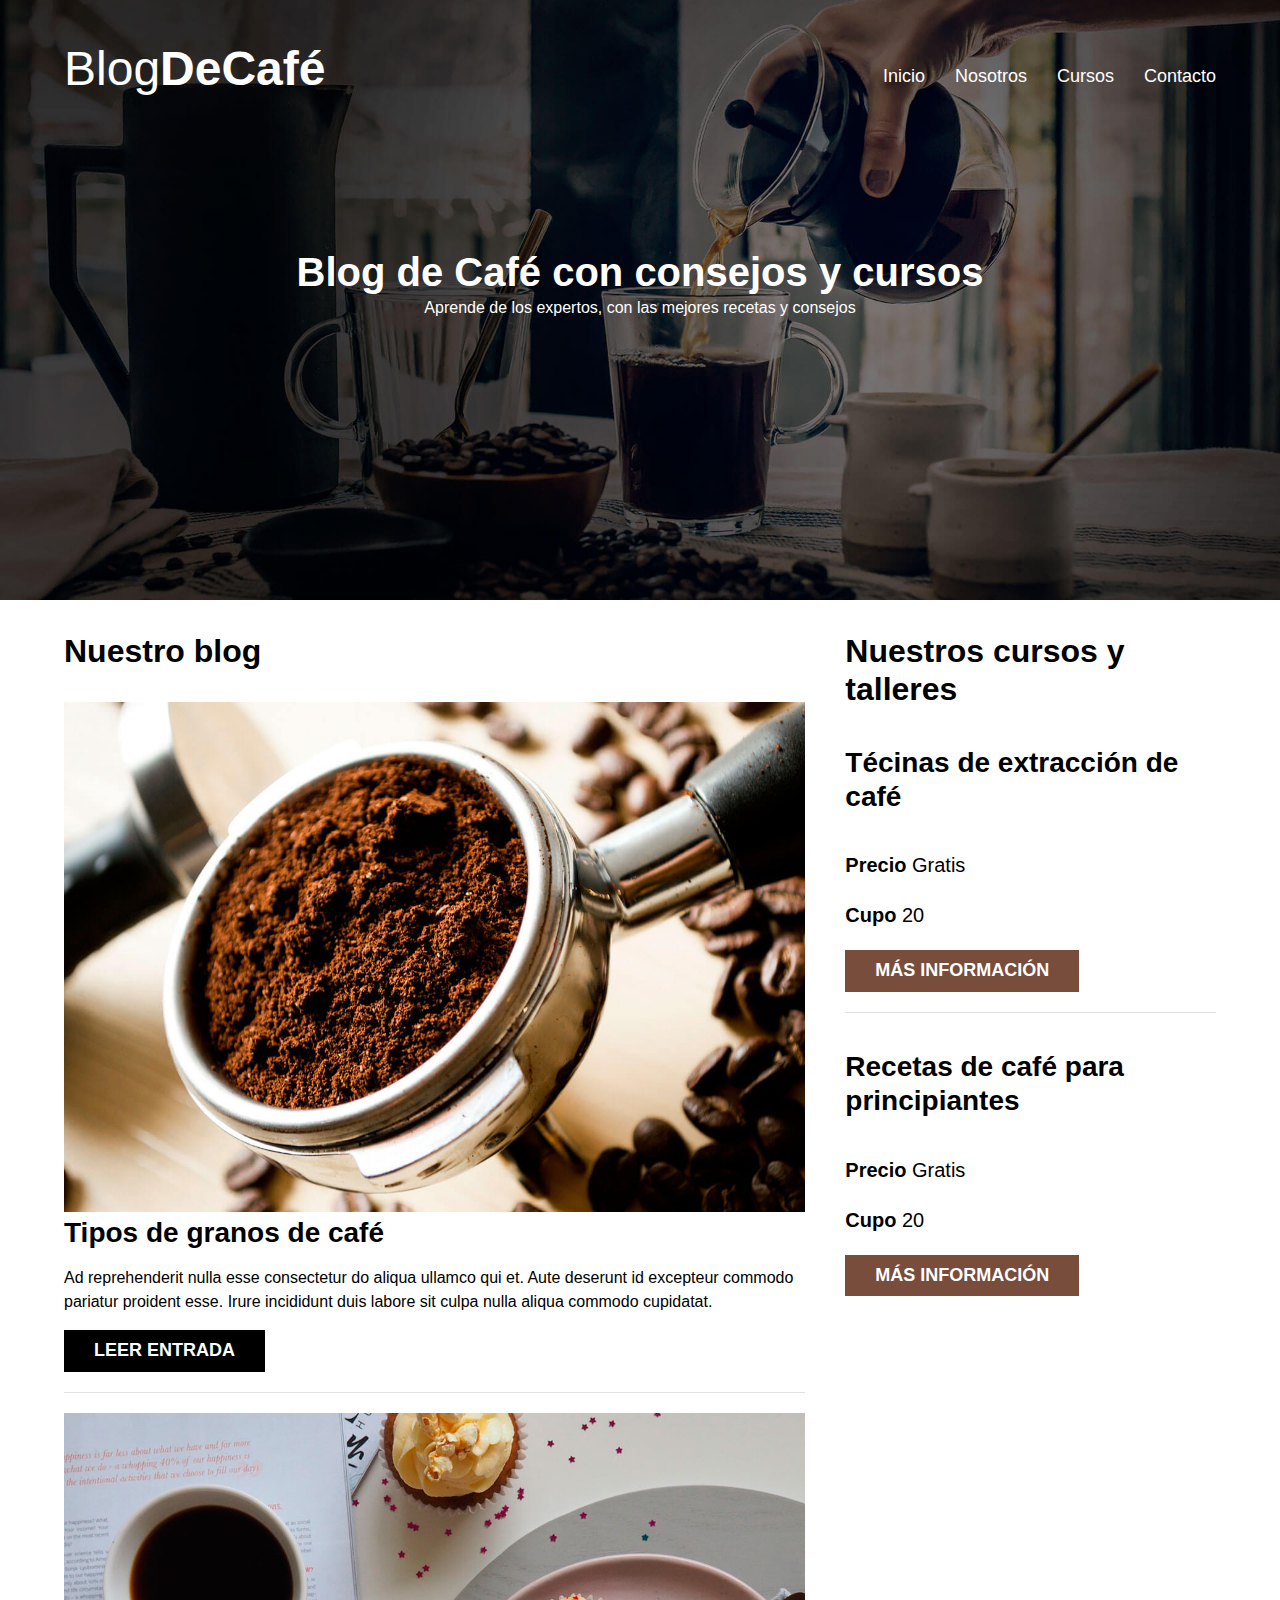
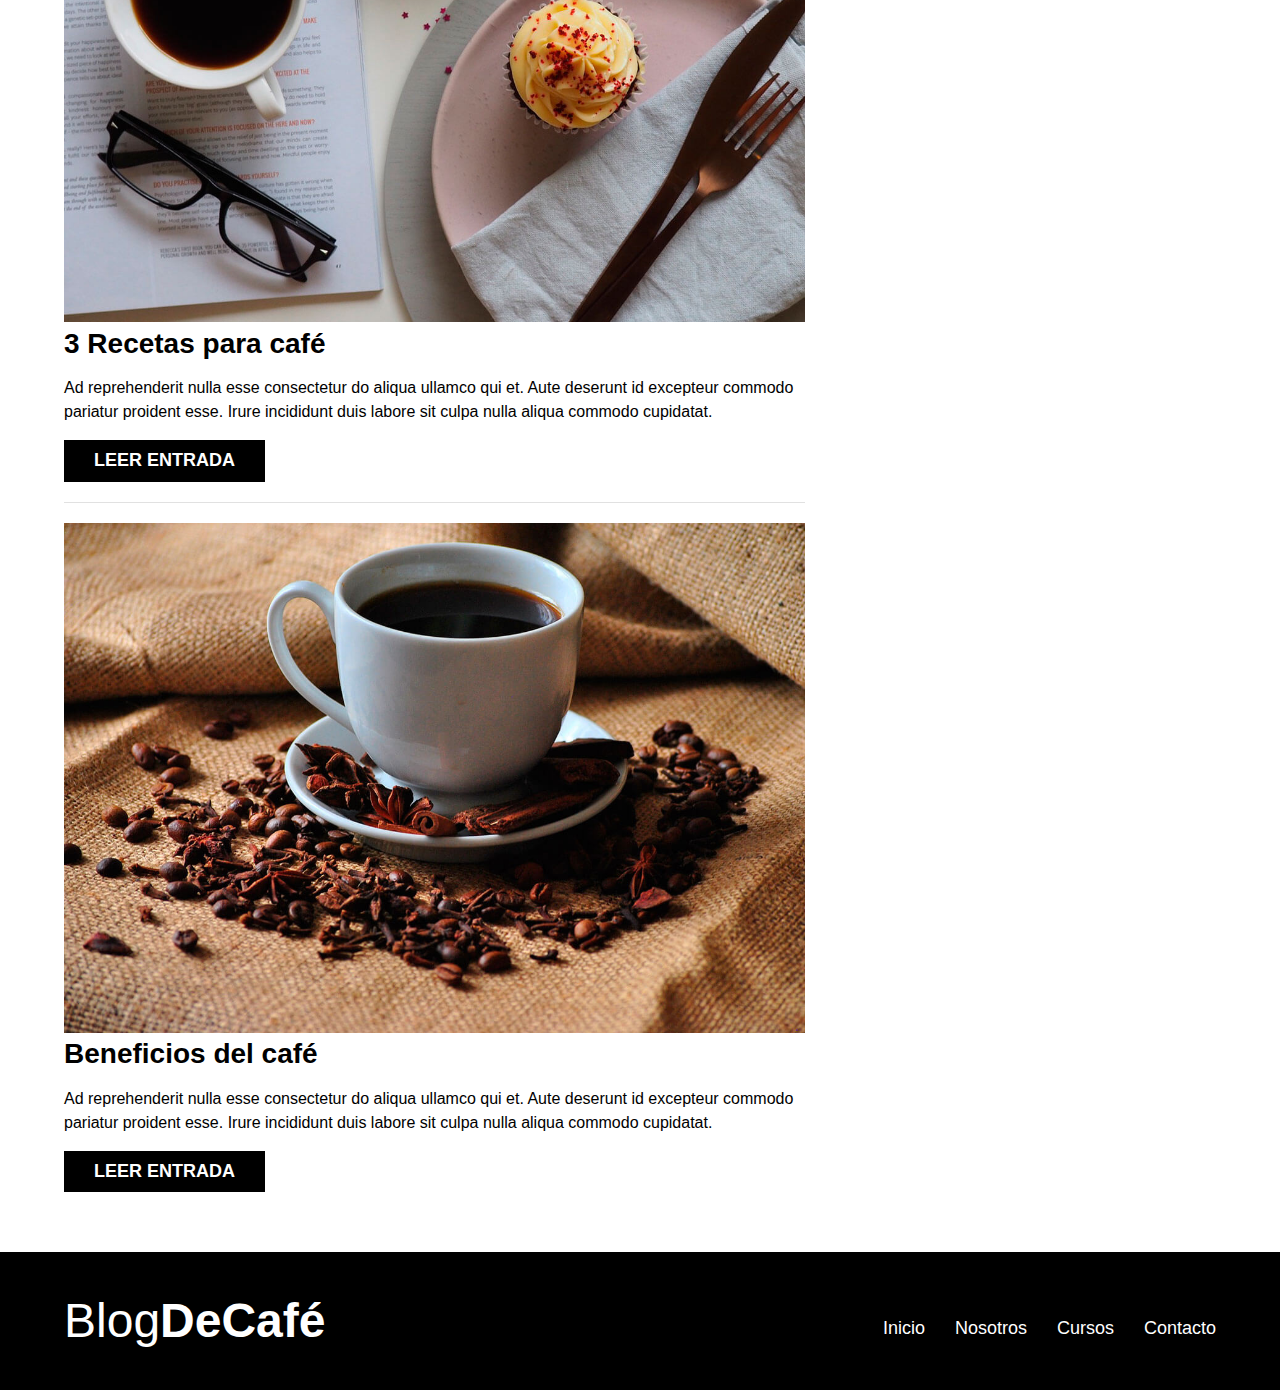
==== index.html @ 4d409e43 "Index.html, nosotros.html, styles.css created" ====
<!DOCTYPE html>
<html lang="en">
<head>
    <meta charset="UTF-8">
    <meta http-equiv="X-UA-Compatible" content="IE=edge">
    <meta name="viewport" content="width=device-width, initial-scale=1.0">
    <title>Blog Cafe</title>
    <link href="https://fonts.googleapis.com/css2?family=IBM+Plex+Sans:wght@200;400;700&family=Montserrat:wght@100;400;700&family=Open+Sans&display=swap" rel="stylesheet">
    <link rel="stylesheet" href="css/normalize.css">
    <link rel="stylesheet" href="css/styles.css">
</head>
<body>
    <header class="header">
        <div class="container">
            <div class="barra">
                <a class="logo" href="index.html">
                    <h1 class="logo__nombre no-margin centrar-texto">Blog<span class="logo__bold">DeCafé</span></h1>
                </a>
                <nav class="navegacion">
                    <a class="navegacion__enlace" href="index.html">Inicio</a>
                    <a class="navegacion__enlace" href="nosotros.html">Nosotros</a>
                    <a class="navegacion__enlace" href="cursos.html">Cursos</a>
                    <a class="navegacion__enlace" href="contacto.html">Contacto</a>
                </nav>
            </div>
        </div>
        <div class="header__texto">
            <h2 class="no-margin">Blog de Café con consejos y cursos</h2>
            <p class="no-margin">Aprende de los expertos, con las mejores recetas y consejos</p>
        </div>
    </header>

    <div class="container contenido-principal">
        <main class="blog">
            <h3>Nuestro blog</h3>
            <article class="entry">
                <div class="entry__imagen">
                    <img src="img/blog1.jpg" alt="ImagenBlog">
                </div>
                <div class="entry_content">
                    <h4 class="no-margin">Tipos de granos de café</h4>
                    <p>Ad reprehenderit nulla esse consectetur do aliqua ullamco qui et. Aute deserunt id excepteur commodo pariatur proident esse. Irure incididunt duis labore sit culpa nulla aliqua commodo cupidatat.</p>
                    <a href="entry.html" class="btn btn--primary">Leer entrada</a>
                </div>
            </article>

            <article class="entry">
                <div class="entry__imagen">
                    <img src="img/blog2.jpg" alt="ImagenBlog">
                </div>
                <div class="entry_content">
                    <h4 class="no-margin">3 Recetas para café</h4>
                    <p>Ad reprehenderit nulla esse consectetur do aliqua ullamco qui et. Aute deserunt id excepteur commodo pariatur proident esse. Irure incididunt duis labore sit culpa nulla aliqua commodo cupidatat.</p>
                    <a href="entry.html" class="btn btn--primary">Leer entrada</a>
                </div>
            </article>

            <article class="entry">
                <div class="entry__image">
                    <img src="img/blog3.jpg" alt="ImagenBlog">
                </div>
                <div class="entry_content">
                    <h4 class="no-margin">Beneficios del café</h4>
                    <p>Ad reprehenderit nulla esse consectetur do aliqua ullamco qui et. Aute deserunt id excepteur commodo pariatur proident esse. Irure incididunt duis labore sit culpa nulla aliqua commodo cupidatat.</p>
                    <a href="entry.html" class="btn btn--primary">Leer entrada</a>
                </div>
            </article>
        </main>
        <aside class="sidebar">
            <h3>Nuestros cursos y talleres</h3>
            <ul class="cursos no-padding">
                <li class="widget-curso ">
                    <h4 class="no-magrin">Técinas de extracción de café</h4>
                    <p class="widget-curso__label">Precio
                        <span class="widget-curso__info">Gratis</span>
                    </p>
                    <p class="widget-curso__label">Cupo
                        <span class="widget-curso__info">20</span>
                    </p>
                    <a href="entry.html" class="btn btn--secundary">Más información</a>
                </li>
                <li class="widget-curso">
                    <h4 class="no-magrin">Recetas de café para principiantes</h4>
                    <p class="widget-curso__label">Precio
                        <span class="widget-curso__info">Gratis</span>
                    </p>
                    <p class="widget-curso__label">Cupo
                        <span class="widget-curso__info">20</span>
                    </p>
                    <a href="entry.html" class="btn btn--secundary">Más información</a>
                </li>
            </ul>
        </aside>
    </div>

    <footer class="footer">
        <div class="container">
            <div class="barra">
                <a class="logo" href="index.html">
                    <h1 class="logo__nombre no-margin centrar-texto">Blog<span class="logo__bold">DeCafé</span></h1>
                </a>
                <nav class="navegacion">
                    <a class="navegacion__enlace" href="index.html">Inicio</a>
                    <a class="navegacion__enlace" href="nosotros.html">Nosotros</a>
                    <a class="navegacion__enlace" href="cursos.html">Cursos</a>
                    <a class="navegacion__enlace" href="contacto.html">Contacto</a>
                </nav>
            </div>
        </div>
    </footer>
</body>
</html>
---- css/styles.css ----
:root{
    --fuenteHeading: 'PT Sans', sans-serif;
    --fuenteParrafos: 'Open Sans' sans-serif;
    --primario: #784D3C;
    --gris: #E1E1E1;
    --blanco: #FFFFFF;
    --negro: #000000;
}

html{
    box-sizing: border-box;
    font-size: 62.5%; /*Para que 1rem = 10px*/
}

*,*:before, *:after{
    box-sizing: inherit;
}
body{
    font-family: var(--fuenteParrafos);
    font-size: 1.6rem;
    height: 2;
}

/*Globales*/
.container{
    max-width: 120rem;
    width: 90%;
    /*width: min(90% 120rem); Es lo mismo que las dos líneas de arriba. Aplica lo que sea menor*/
    margin: 0 auto;
}

a{
    text-decoration: none;
}

p,a,h1,h2,h3,h4{
    font-family: var(--fuenteHeading);
    line-height: 1.2;
}
p{
    line-height: 1.5;
}
h1{
    font-size: 4.8rem;
}

h2{
    font-size: 4rem;
}

h3{
    font-size: 3.2rem;
}

h4{
    font-size: 2.8rem;
}

img{
    max-width: 100%;
}

/*Utilidades*/
.no-margin{
    margin: 0;
}

.no-padding{
    padding: 0;
}

.centrar-texto{
    text-align: center;
}

/*Header*/

.header{
    background-image: url(../img/banner.jpg);
    height: 60rem;
    background-size: cover;
    background-repeat: no-repeat;
    background-position: center;
}

.header__texto{
    text-align: center;
    color: var(--blanco);
    margin-top: 8rem;
}

@media (min-width: 768px) {
    .header__texto{
        margin: 15rem;
    }
}
.barra{
    padding-top: 4rem;
}
@media (min-width: 768px) {
    .barra{
        display: flex;
        justify-content: space-between;
        align-items: center;
        padding-top: 4rem;
    }
}

.logo{
    color: var(--blanco);

}

.logo__nombre{
    font-weight: 400;
}

.logo__bold{
    font-weight: 700;
}

@media (min-width: 768px) {
    .navegacion{
        display: flex;
        gap: 3rem;
    }
}
.navegacion{
    font-family: var(--fuenteParrafos);
}

.navegacion__enlace{
    display: block;
    text-align: center;
    font-size: 1.8rem;
    color: var(--blanco);
    padding-top: 1.5rem;
}

@media (min-width: 768px) {
    .contenido-principal{
        display: grid;
        grid-template-columns: 2fr 1fr;
        column-gap: 4rem;
    }
}

/*Entry*/

.entry{
    border-bottom: 1px solid var(--gris);
    margin-bottom: 2rem;
}

.entry:last-of-type{
    border: none;
    margin-bottom: 0;
}

.btn{
    display: block;
    font-family: var(--fuenteHeading);
    color: var(--blanco);
    text-align: center;
    padding: 1rem 3rem;
    font-size: 1.8rem;
    text-transform: uppercase;
    font-weight: 700;
    margin-bottom: 2rem;
}
@media (min-width: 768px) {
    .btn{
        display: inline-block;
    }
}
.btn--primary{
    background-color: var(--negro);
}
.btn--secundary{
    background-color: var(--primario);
}

/*Aside*/
.cursos{
    list-style: none;
}

.widget-curso{
    border-bottom: 1px solid var(--gris);
    margin-bottom: 2rem;
}
.widget-curso:last-of-type{
    border: none;
    margin-bottom: 0;
}

.widget-curso__label{
    font-family: var(--fuenteHeading);
    font-weight: bold;
}

.widget-curso__info{
    font-weight: 400;
}

.widget-curso__info,
.widget-curso__label{
    font-size: 2rem;
}
/*Footer*/

.footer{
    background-color: var(--negro);
    padding-bottom: 4rem;
    margin-top: 4rem;
}

/*Sobre nosotros*/
@media (min-width: 768px) {
    .sobre-nosotros{
        display: flex;
        gap: 2rem;
    }

    .sobre-nosotros__imagen,
    .sobre-nosotros__text{
        flex-basis: 50%;
    }
}

.sobre-nosotros__text{
    text-align: justify;
}
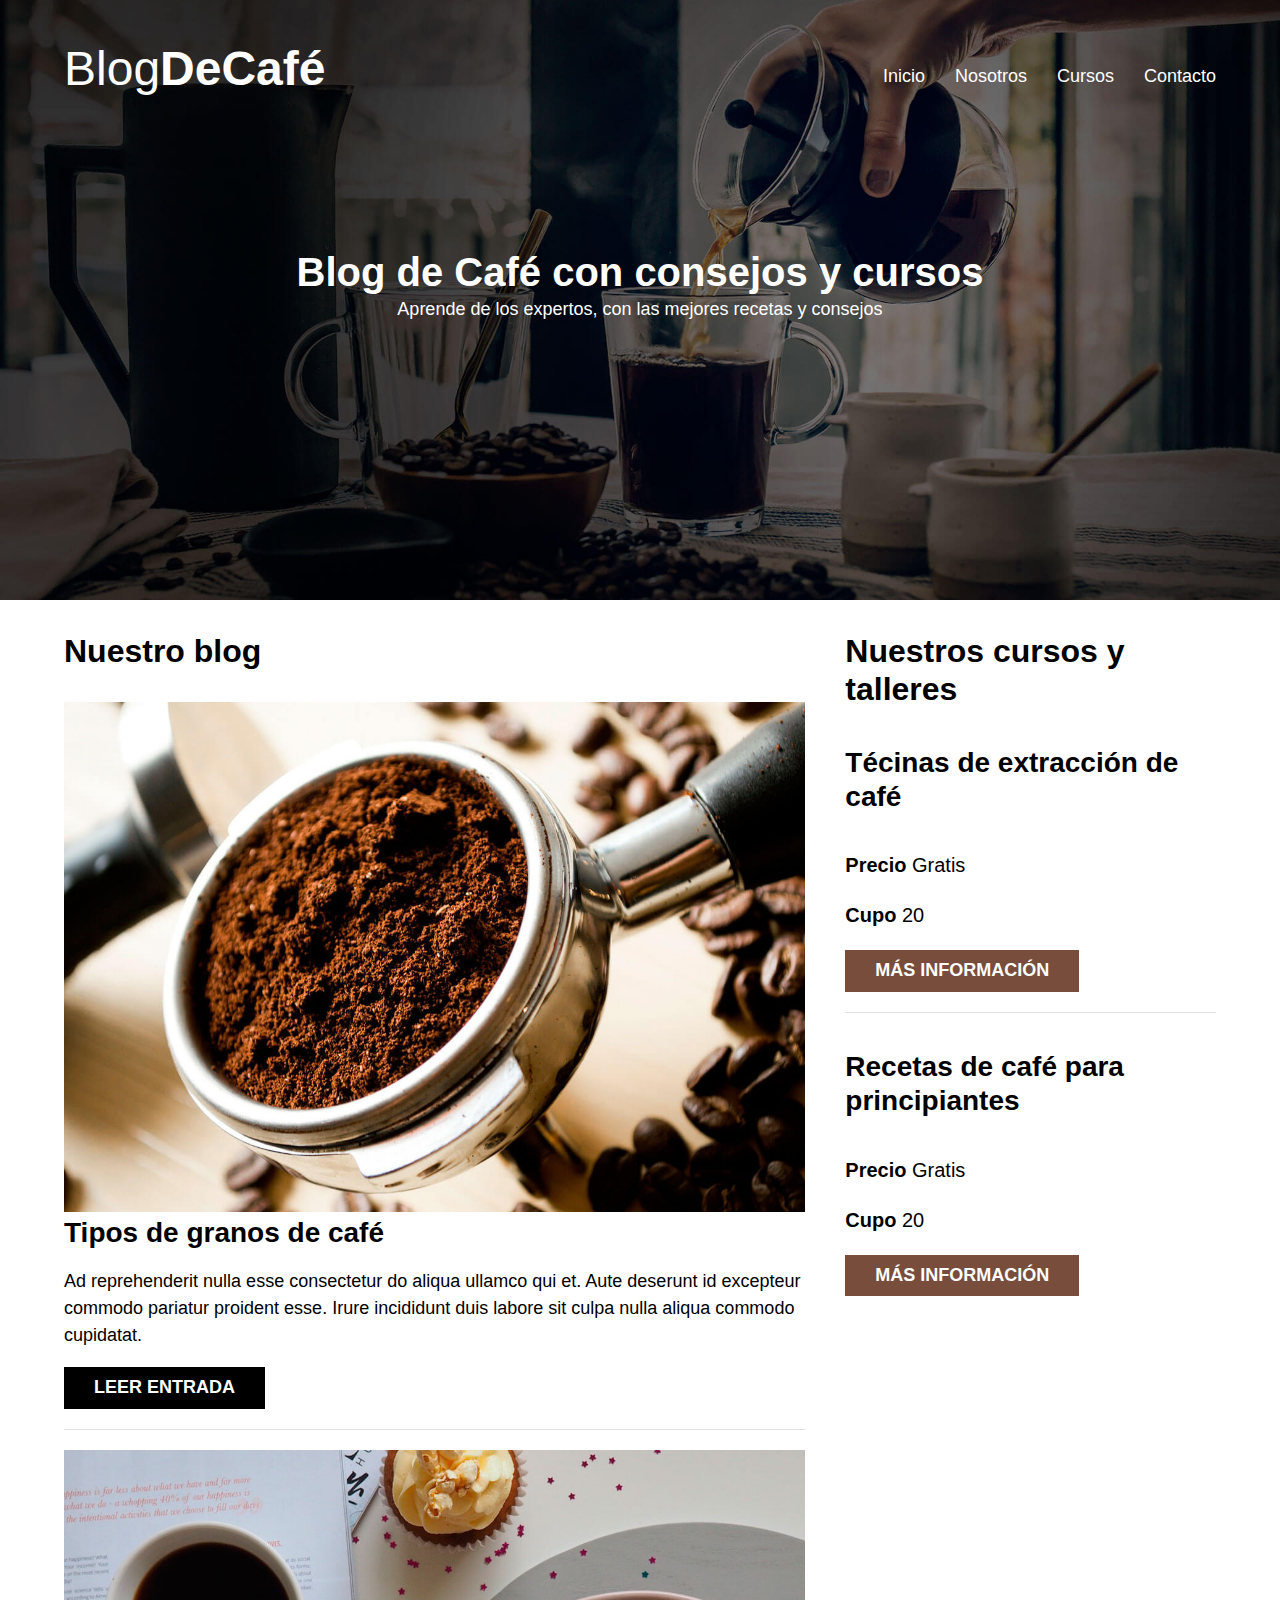
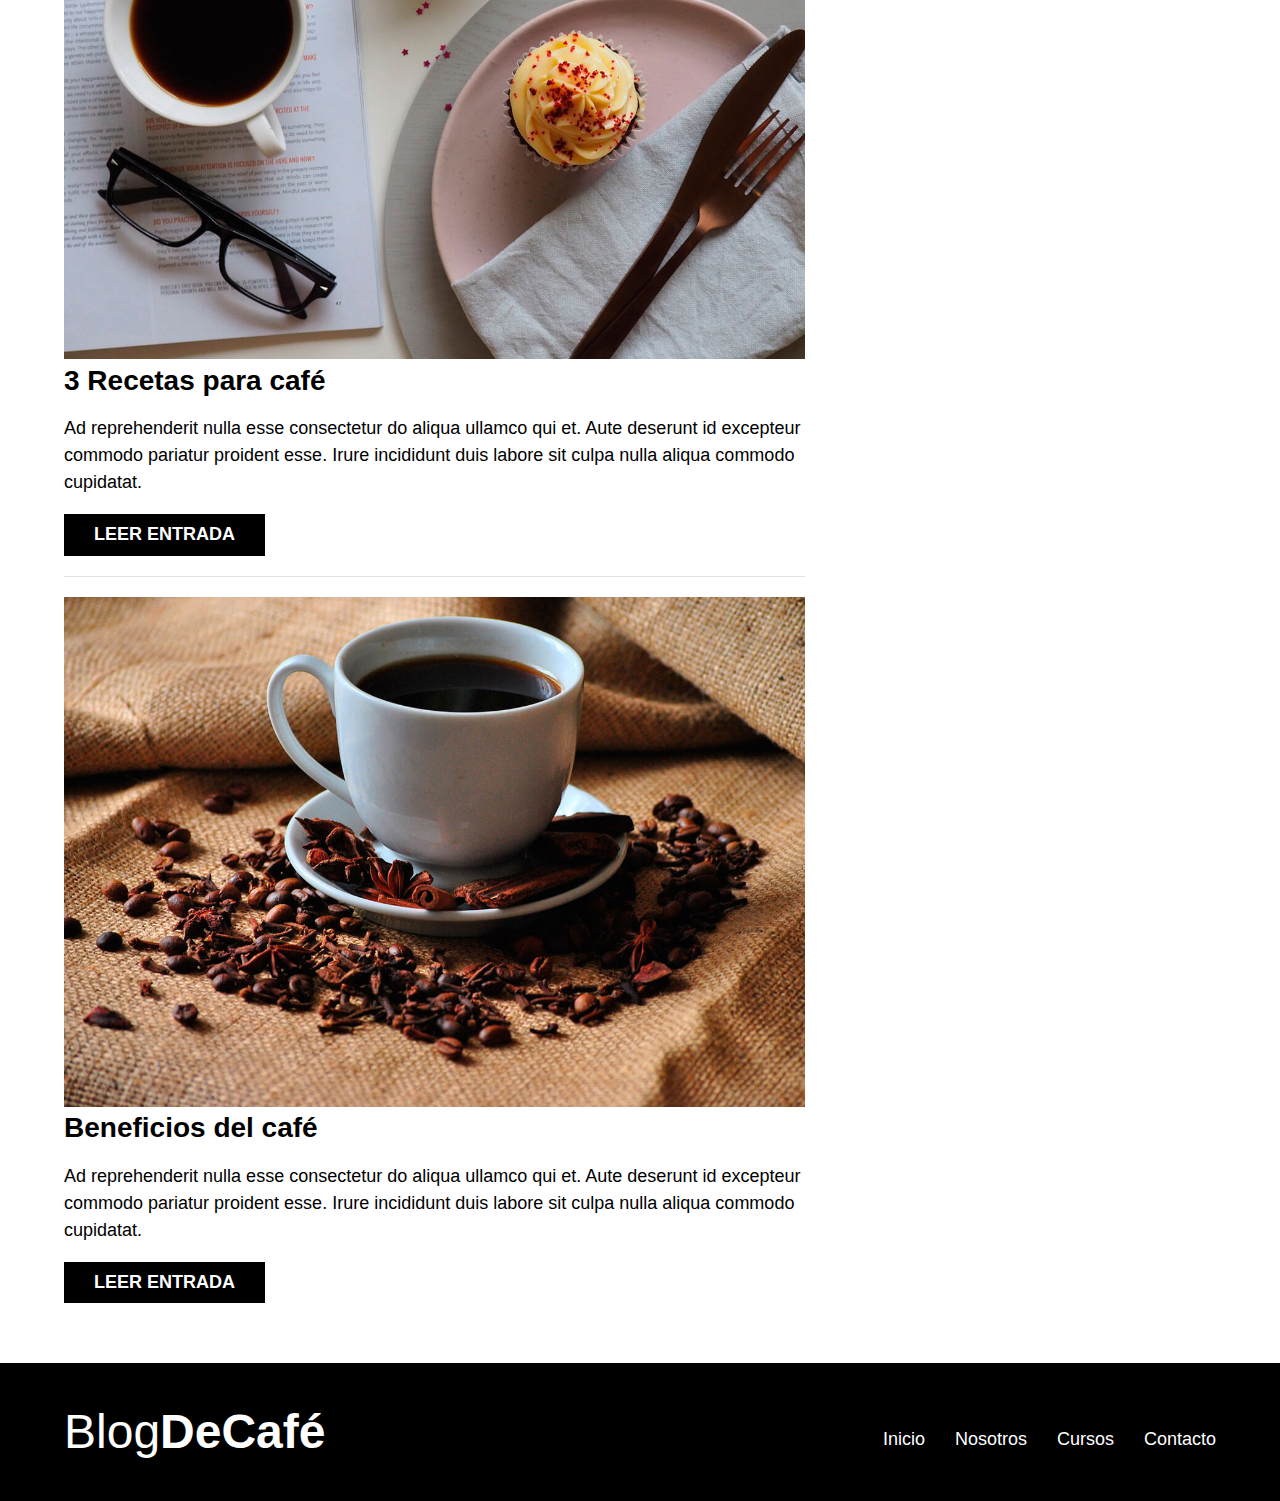
==== commit 62a58658: "Entrada.html: added,Index.html,styles.css: modify" ====
--- a/index.html
+++ b/index.html
@@ -40,7 +40,7 @@
                 <div class="entry_content">
                     <h4 class="no-margin">Tipos de granos de café</h4>
                     <p>Ad reprehenderit nulla esse consectetur do aliqua ullamco qui et. Aute deserunt id excepteur commodo pariatur proident esse. Irure incididunt duis labore sit culpa nulla aliqua commodo cupidatat.</p>
-                    <a href="entry.html" class="btn btn--primary">Leer entrada</a>
+                    <a href="entrada.html" class="btn btn--primary">Leer entrada</a>
                 </div>
             </article>
 
@@ -51,7 +51,7 @@
                 <div class="entry_content">
                     <h4 class="no-margin">3 Recetas para café</h4>
                     <p>Ad reprehenderit nulla esse consectetur do aliqua ullamco qui et. Aute deserunt id excepteur commodo pariatur proident esse. Irure incididunt duis labore sit culpa nulla aliqua commodo cupidatat.</p>
-                    <a href="entry.html" class="btn btn--primary">Leer entrada</a>
+                    <a href="entrada.html" class="btn btn--primary">Leer entrada</a>
                 </div>
             </article>
 
@@ -62,7 +62,7 @@
                 <div class="entry_content">
                     <h4 class="no-margin">Beneficios del café</h4>
                     <p>Ad reprehenderit nulla esse consectetur do aliqua ullamco qui et. Aute deserunt id excepteur commodo pariatur proident esse. Irure incididunt duis labore sit culpa nulla aliqua commodo cupidatat.</p>
-                    <a href="entry.html" class="btn btn--primary">Leer entrada</a>
+                    <a href="entrada.html" class="btn btn--primary">Leer entrada</a>
                 </div>
             </article>
         </main>
@@ -77,7 +77,7 @@
                     <p class="widget-curso__label">Cupo
                         <span class="widget-curso__info">20</span>
                     </p>
-                    <a href="entry.html" class="btn btn--secundary">Más información</a>
+                    <a href="cursos.html" class="btn btn--secundary">Más información</a>
                 </li>
                 <li class="widget-curso">
                     <h4 class="no-magrin">Recetas de café para principiantes</h4>
@@ -87,7 +87,7 @@
                     <p class="widget-curso__label">Cupo
                         <span class="widget-curso__info">20</span>
                     </p>
-                    <a href="entry.html" class="btn btn--secundary">Más información</a>
+                    <a href="cursos.html" class="btn btn--secundary">Más información</a>
                 </li>
             </ul>
         </aside>
--- a/css/styles.css
+++ b/css/styles.css
@@ -39,6 +39,7 @@
 }
 p{
     line-height: 1.5;
+    font-size: 1.8rem;
 }
 h1{
     font-size: 4.8rem;
@@ -73,6 +74,9 @@
     text-align: center;
 }
 
+.justificar-texto{
+    text-align: justify;
+}
 /*Header*/
 
 .header{
@@ -231,3 +235,39 @@
 .sobre-nosotros__text{
     text-align: justify;
 }
+
+/*Cursos*/
+.curso{
+    padding: 3rem 0;
+    border-bottom: 1px solid var(--gris);
+}
+
+@media (min-width: 768px) {
+    .curso{
+        display: grid;
+        grid-template-columns: 1fr 2fr;
+        column-gap: 2rem;
+    }
+}
+
+.curso:last-of-type{
+    border: none;
+}
+
+.curso__label{
+    font-family: var(--fuenteHeading);
+    font-weight: bold;
+}
+
+.curso__info{
+    font-weight: 400;
+}
+
+.curso__info,
+.curso__label{
+    font-size: 2rem;
+}
+
+.curso__informacion{
+    text-align: justify;
+}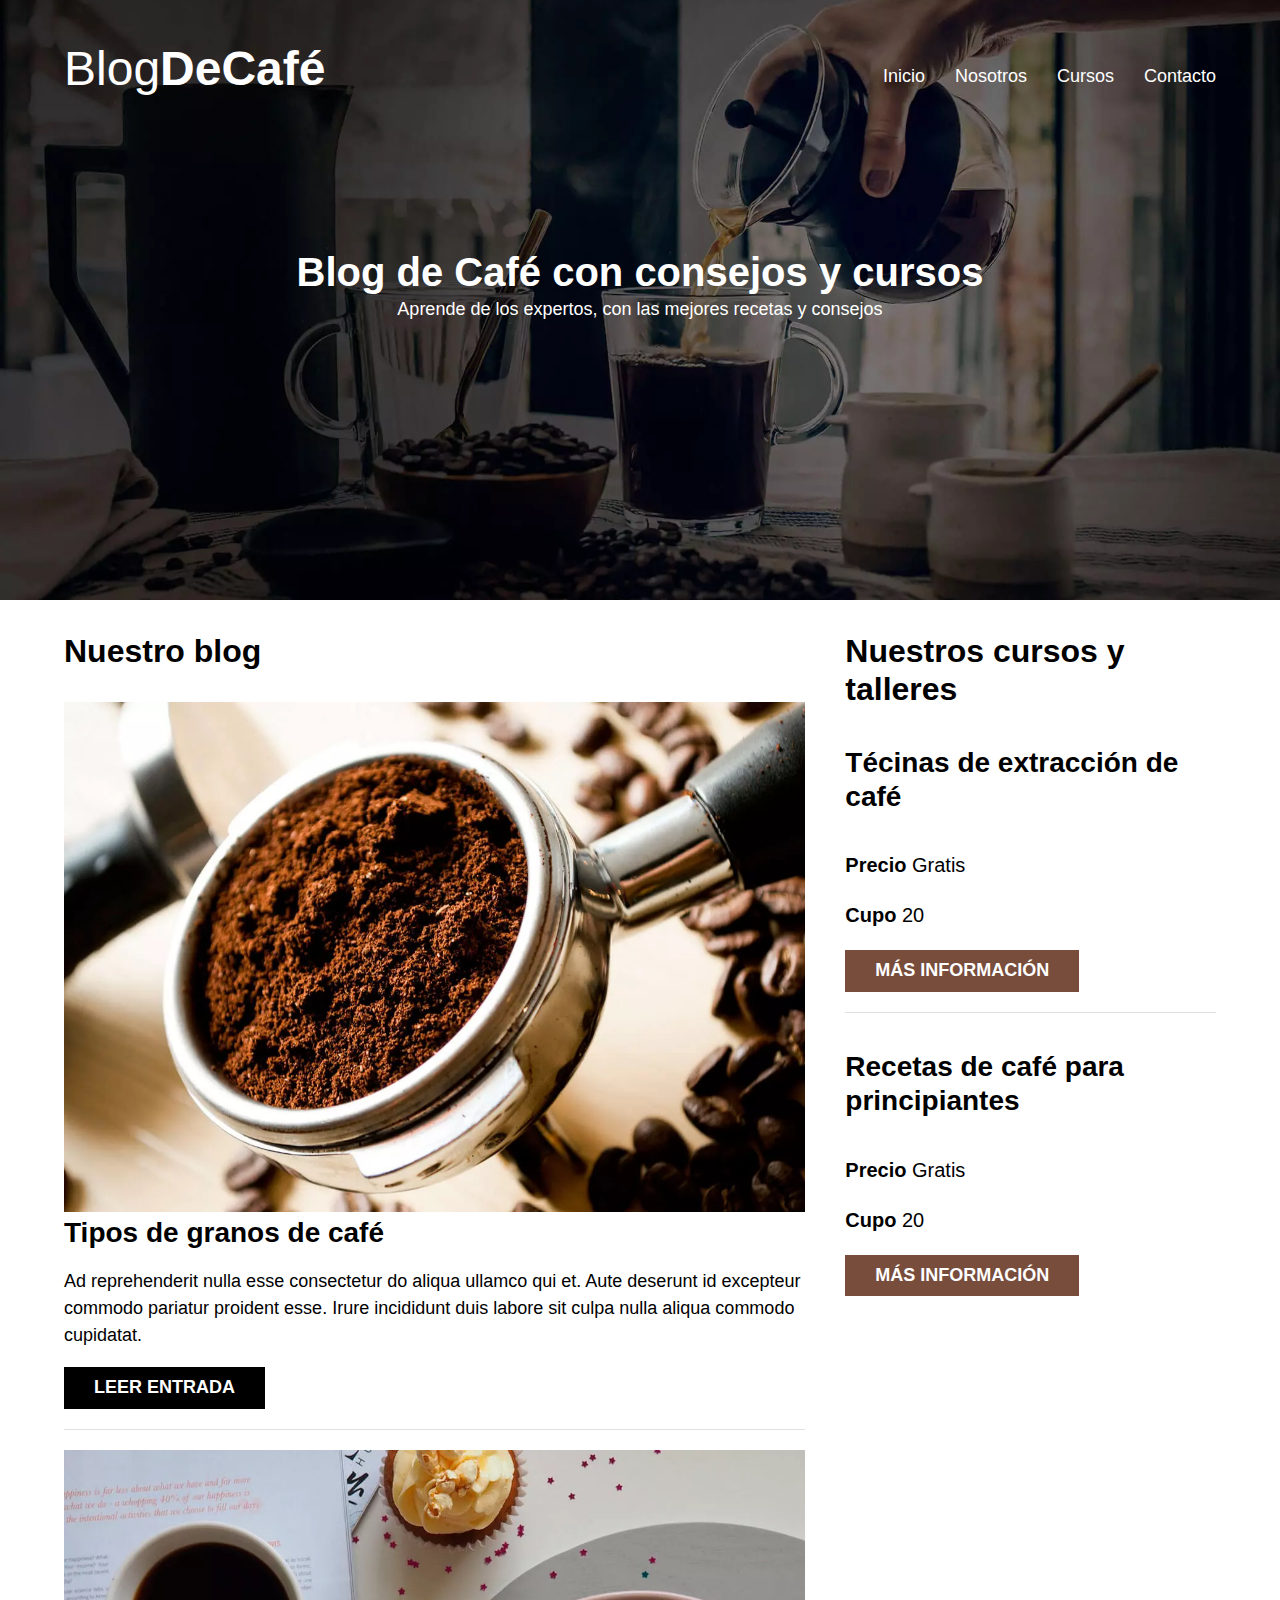
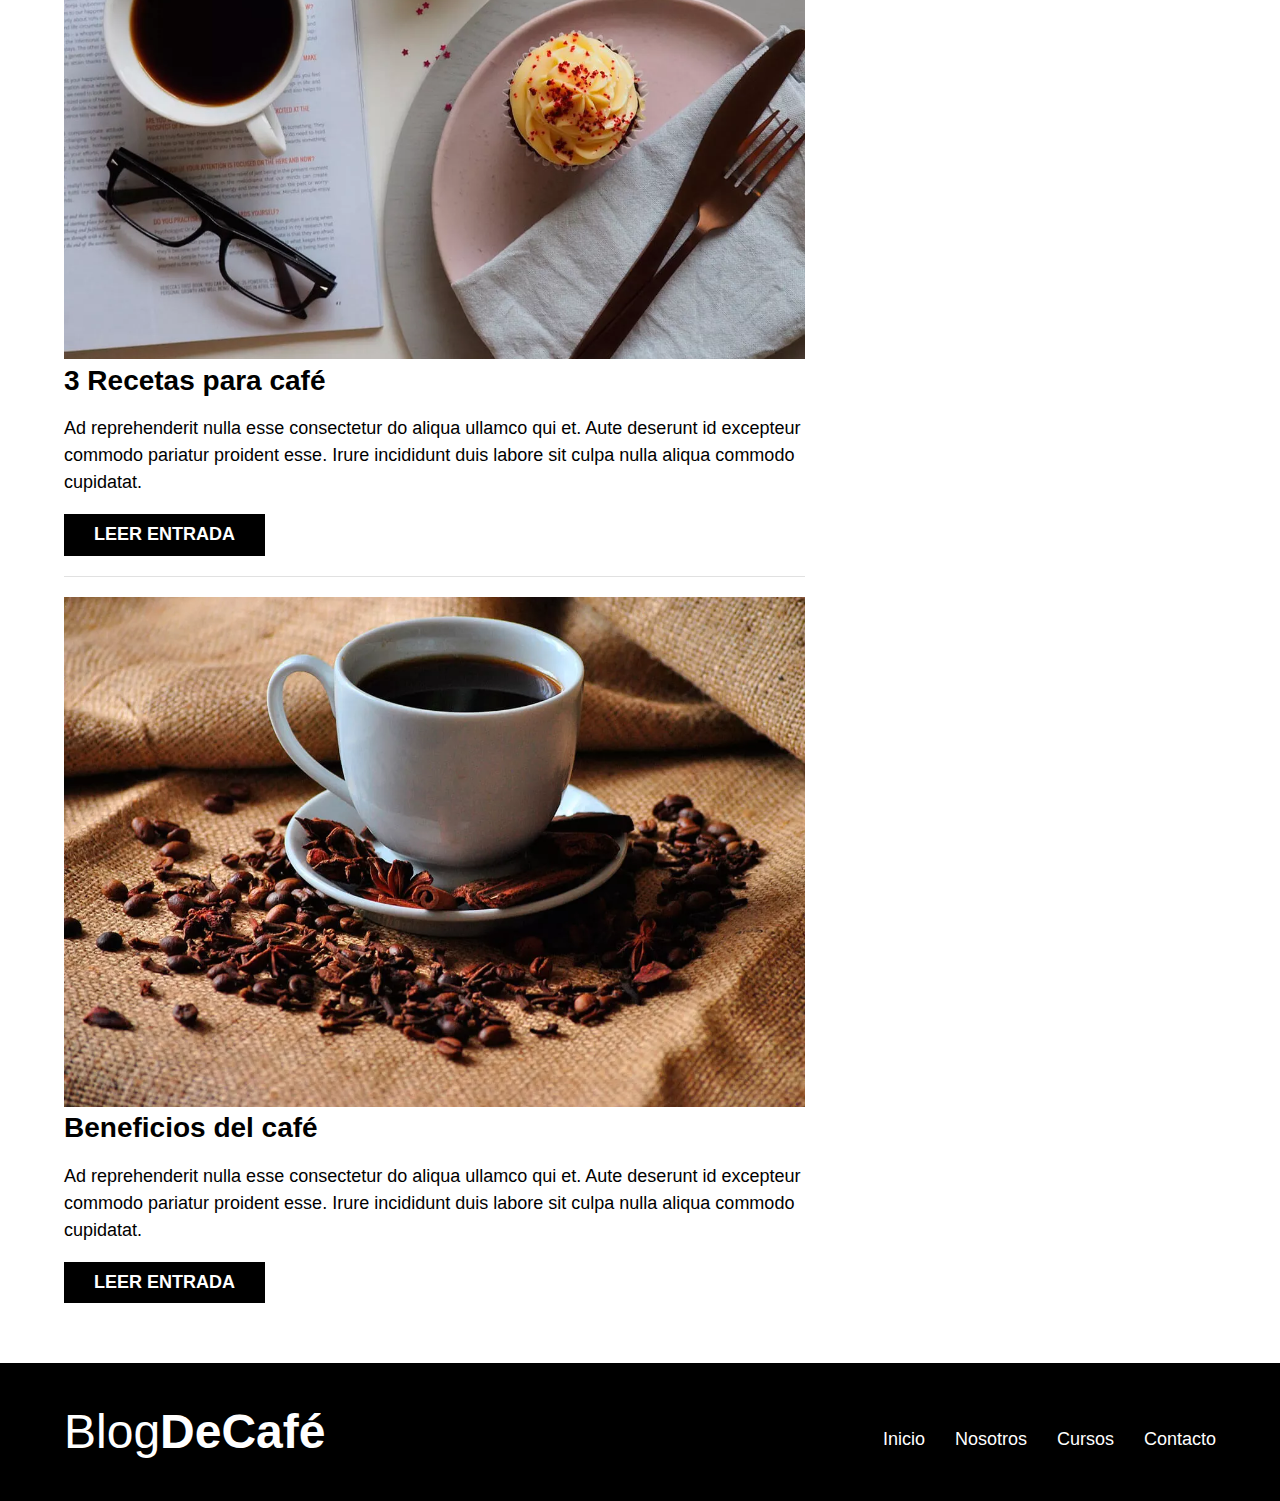
==== commit 0857bd35: "Modernizr.js:added, index.html,styles.css:modified" ====
--- a/index.html
+++ b/index.html
@@ -5,9 +5,19 @@
     <meta http-equiv="X-UA-Compatible" content="IE=edge">
     <meta name="viewport" content="width=device-width, initial-scale=1.0">
     <title>Blog Cafe</title>
+    <!--Prefetch-->
+    <link rel="prefetch" href="nosotros.html" as="document">
+
+    <!--Preload-->
+    <link rel="pleload" href="css/normalize.css" as="style">
+    <link rel="stylesheet" href="css/normalize.css">
+    
+    <link rel="preload" href="https://fonts.googleapis.com/css2?family=IBM+Plex+Sans:wght@200;400;700&family=Montserrat:wght@100;400;700&family=Open+Sans&display=swap" crossorigin="crossorigin" as="font" >
     <link href="https://fonts.googleapis.com/css2?family=IBM+Plex+Sans:wght@200;400;700&family=Montserrat:wght@100;400;700&family=Open+Sans&display=swap" rel="stylesheet">
-    <link rel="stylesheet" href="css/normalize.css">
+
+    <link rel="pleload" href="css/styles.css" as="style">
     <link rel="stylesheet" href="css/styles.css">
+
 </head>
 <body>
     <header class="header">
@@ -35,7 +45,10 @@
             <h3>Nuestro blog</h3>
             <article class="entry">
                 <div class="entry__imagen">
-                    <img src="img/blog1.jpg" alt="ImagenBlog">
+                    <picture>
+                        <source loading="lazy" srcset="img/blog1.webp" type="image/webp">
+                        <img loading="lazy" src="img/blog1.jpg" alt="ImagenBlog">
+                    </picture>
                 </div>
                 <div class="entry_content">
                     <h4 class="no-margin">Tipos de granos de café</h4>
@@ -46,7 +59,10 @@
 
             <article class="entry">
                 <div class="entry__imagen">
-                    <img src="img/blog2.jpg" alt="ImagenBlog">
+                    <picture>
+                        <source loading="lazy" srcset="img/blog2.webp" type="image/webp">
+                        <img loading="lazy" src="img/blog2.jpg" alt="ImagenBlog">
+                    </picture>
                 </div>
                 <div class="entry_content">
                     <h4 class="no-margin">3 Recetas para café</h4>
@@ -57,7 +73,10 @@
 
             <article class="entry">
                 <div class="entry__image">
-                    <img src="img/blog3.jpg" alt="ImagenBlog">
+                    <picture>
+                        <source loading="lazy" srcset="img/blog3.webp" type="image/webp">
+                        <img loading="lazy" src="img/blog3.jpg" alt="ImagenBlog">
+                    </picture>
                 </div>
                 <div class="entry_content">
                     <h4 class="no-margin">Beneficios del café</h4>
@@ -66,6 +85,7 @@
                 </div>
             </article>
         </main>
+
         <aside class="sidebar">
             <h3>Nuestros cursos y talleres</h3>
             <ul class="cursos no-padding">
@@ -108,5 +128,7 @@
             </div>
         </div>
     </footer>
+
+    <script src="js/modernizr.js"></script>
 </body>
 </html> --- a/css/styles.css
+++ b/css/styles.css
@@ -16,7 +16,7 @@
     box-sizing: inherit;
 }
 body{
-    font-family: var(--fuenteParrafos);
+    font-family: var(--fuenteHeading);
     font-size: 1.6rem;
     height: 2;
 }
@@ -78,9 +78,15 @@
     text-align: justify;
 }
 /*Header*/
+.webp .header{
+    background-image: url(../img/banner.webp);
+}
+
+.no-webp .header{
+    background-image: url(../img/banner.jpg);
+}
 
 .header{
-    background-image: url(../img/banner.jpg);
     height: 60rem;
     background-size: cover;
     background-repeat: no-repeat;
@@ -171,12 +177,17 @@
     text-transform: uppercase;
     font-weight: 700;
     margin-bottom: 2rem;
+    border: none;
 }
 @media (min-width: 768px) {
     .btn{
         display: inline-block;
     }
 }
+.btn:hover{
+    cursor: pointer;
+}
+
 .btn--primary{
     background-color: var(--negro);
 }
@@ -270,4 +281,38 @@
 
 .curso__informacion{
     text-align: justify;
+}
+
+/*Contacto*/
+
+.contacto-fondo{
+    background-image: url(../img/contacto.jpg);
+    height: 40rem;
+    background-size: cover;
+}
+.formulario{
+    background-color: var(--blanco);
+    margin: -5rem auto 0 auto;
+    width: 95%;
+    padding: 5rem;
+}
+
+.campo{
+    display: flex;
+    margin-bottom: 2rem;
+    gap: 2rem;
+}
+.campo__label{
+    flex: 0 0 9rem;
+    text-align: right;
+}
+
+.campo__field{
+    flex: 1;
+    border: 1px solid var(--gris);
+    height: 3.5rem;
+}
+
+.campo__field--textArea{
+    height: 20rem;
 }--- a/css/styles.css
+++ b/css/styles.css
@@ -16,7 +16,7 @@
     box-sizing: inherit;
 }
 body{
-    font-family: var(--fuenteParrafos);
+    font-family: var(--fuenteHeading);
     font-size: 1.6rem;
     height: 2;
 }
@@ -78,9 +78,15 @@
     text-align: justify;
 }
 /*Header*/
+.webp .header{
+    background-image: url(../img/banner.webp);
+}
+
+.no-webp .header{
+    background-image: url(../img/banner.jpg);
+}
 
 .header{
-    background-image: url(../img/banner.jpg);
     height: 60rem;
     background-size: cover;
     background-repeat: no-repeat;
@@ -171,12 +177,17 @@
     text-transform: uppercase;
     font-weight: 700;
     margin-bottom: 2rem;
+    border: none;
 }
 @media (min-width: 768px) {
     .btn{
         display: inline-block;
     }
 }
+.btn:hover{
+    cursor: pointer;
+}
+
 .btn--primary{
     background-color: var(--negro);
 }
@@ -270,4 +281,38 @@
 
 .curso__informacion{
     text-align: justify;
+}
+
+/*Contacto*/
+
+.contacto-fondo{
+    background-image: url(../img/contacto.jpg);
+    height: 40rem;
+    background-size: cover;
+}
+.formulario{
+    background-color: var(--blanco);
+    margin: -5rem auto 0 auto;
+    width: 95%;
+    padding: 5rem;
+}
+
+.campo{
+    display: flex;
+    margin-bottom: 2rem;
+    gap: 2rem;
+}
+.campo__label{
+    flex: 0 0 9rem;
+    text-align: right;
+}
+
+.campo__field{
+    flex: 1;
+    border: 1px solid var(--gris);
+    height: 3.5rem;
+}
+
+.campo__field--textArea{
+    height: 20rem;
 }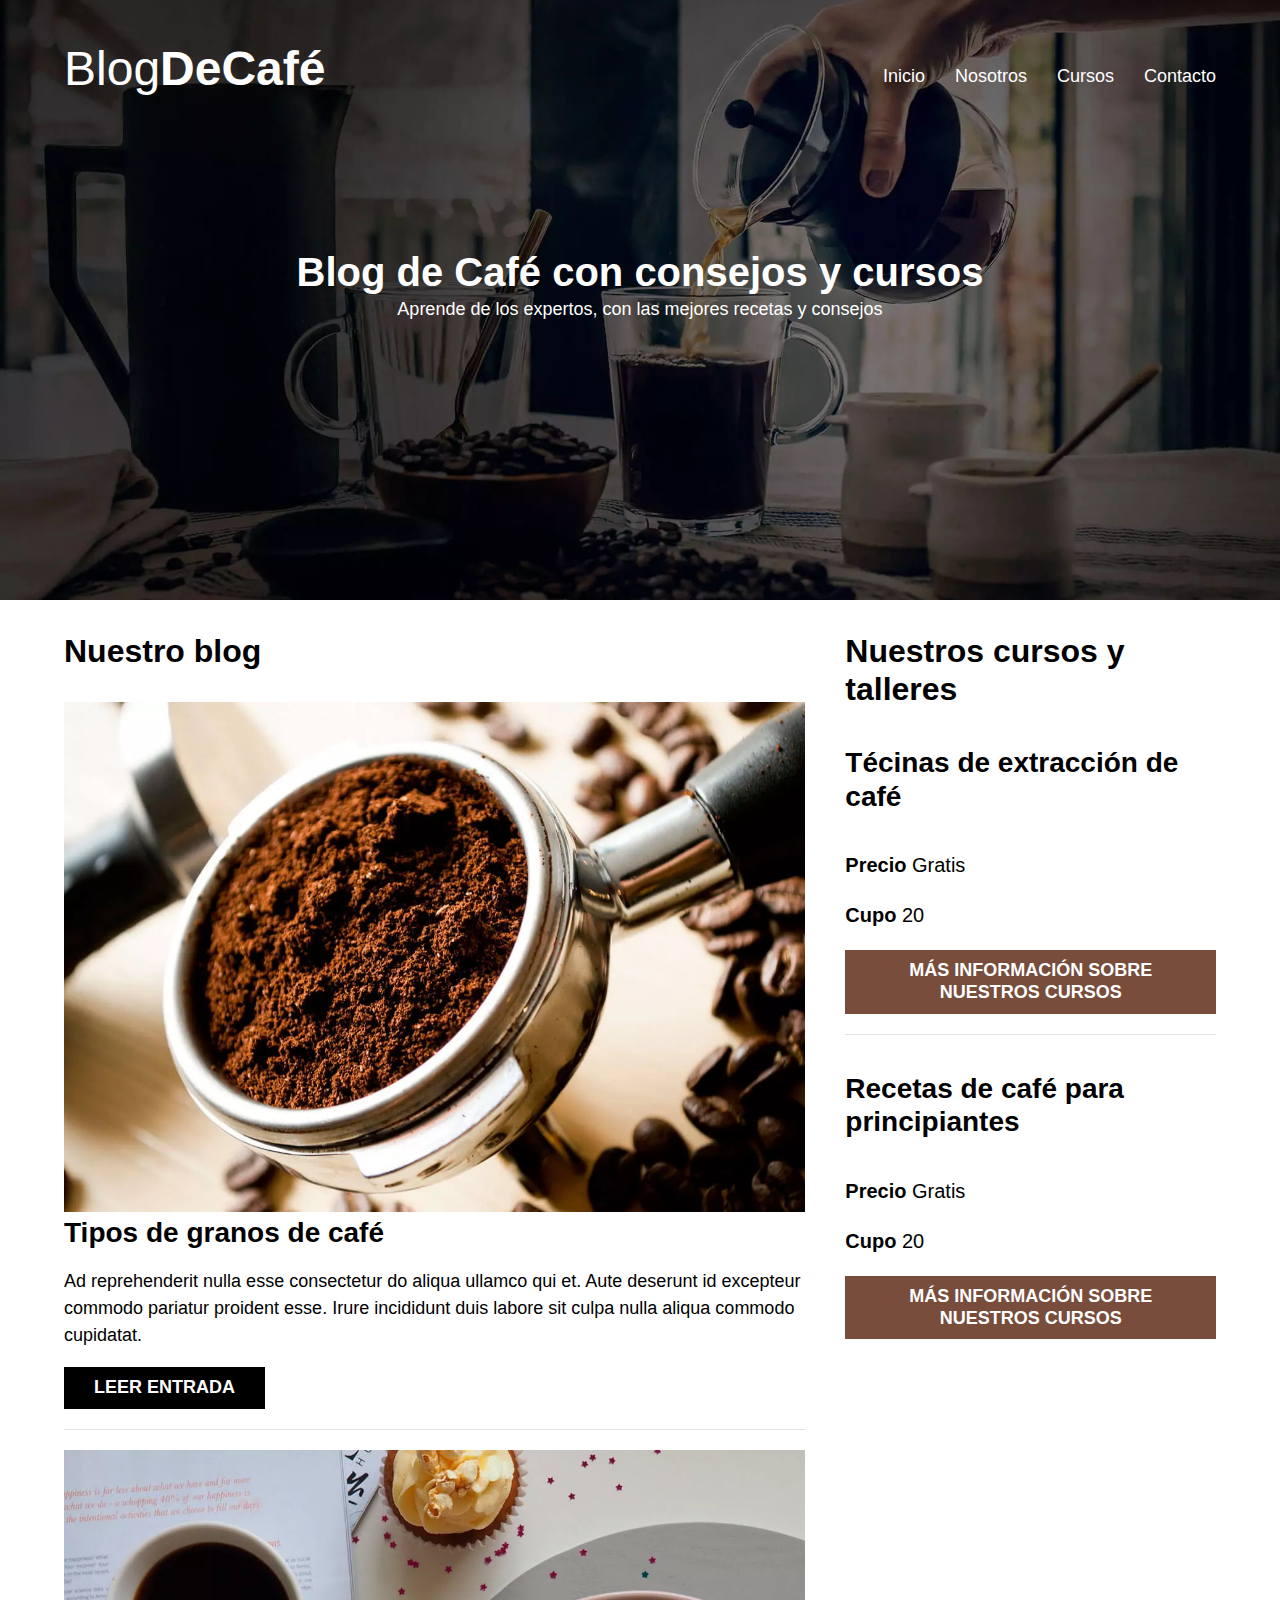
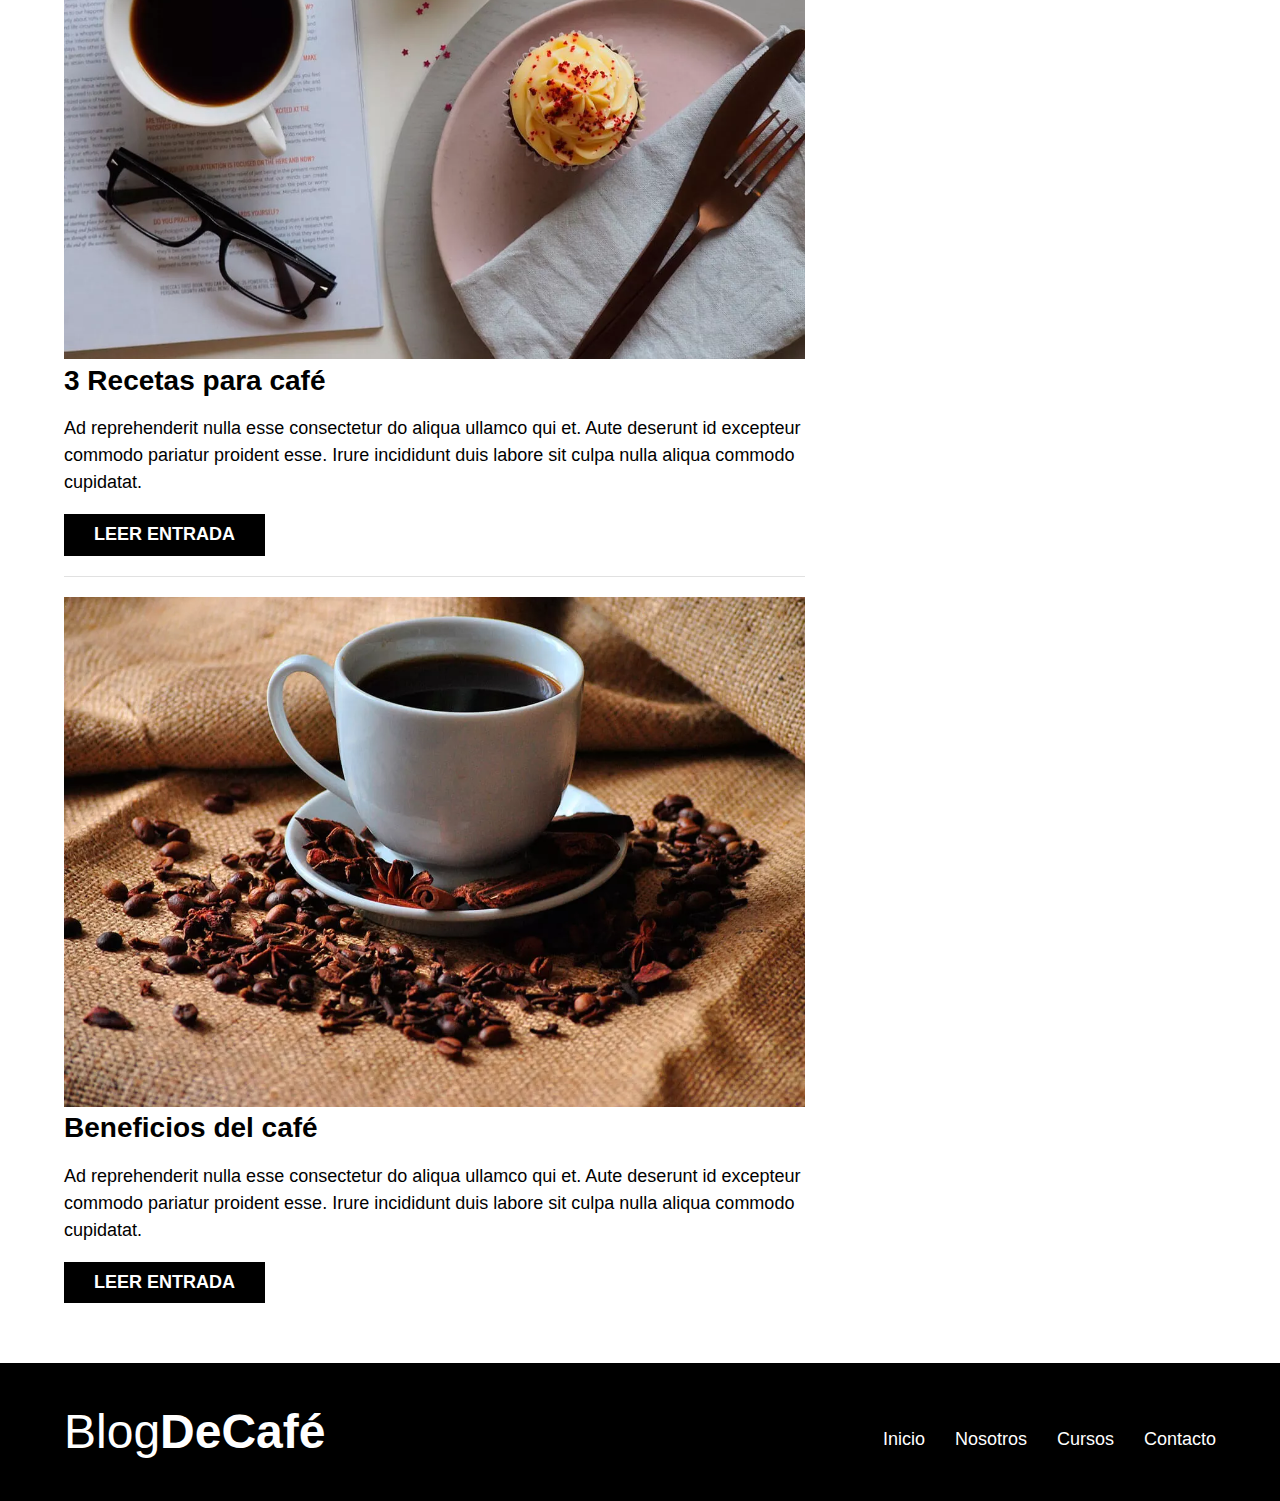
==== commit bd46c733: "index.html modified" ====
--- a/index.html
+++ b/index.html
@@ -4,6 +4,7 @@
     <meta charset="UTF-8">
     <meta http-equiv="X-UA-Compatible" content="IE=edge">
     <meta name="viewport" content="width=device-width, initial-scale=1.0">
+    <meta name="description" content="Página web de un blog de café">
     <title>Blog Cafe</title>
     <!--Prefetch-->
     <link rel="prefetch" href="nosotros.html" as="document">
@@ -97,7 +98,7 @@
                     <p class="widget-curso__label">Cupo
                         <span class="widget-curso__info">20</span>
                     </p>
-                    <a href="cursos.html" class="btn btn--secundary">Más información</a>
+                    <a href="cursos.html" class="btn btn--secundary">Más información sobre nuestros cursos</a>
                 </li>
                 <li class="widget-curso">
                     <h4 class="no-magrin">Recetas de café para principiantes</h4>
@@ -107,7 +108,7 @@
                     <p class="widget-curso__label">Cupo
                         <span class="widget-curso__info">20</span>
                     </p>
-                    <a href="cursos.html" class="btn btn--secundary">Más información</a>
+                    <a href="cursos.html" class="btn btn--secundary">Más información sobre nuestros cursos</a>
                 </li>
             </ul>
         </aside>
